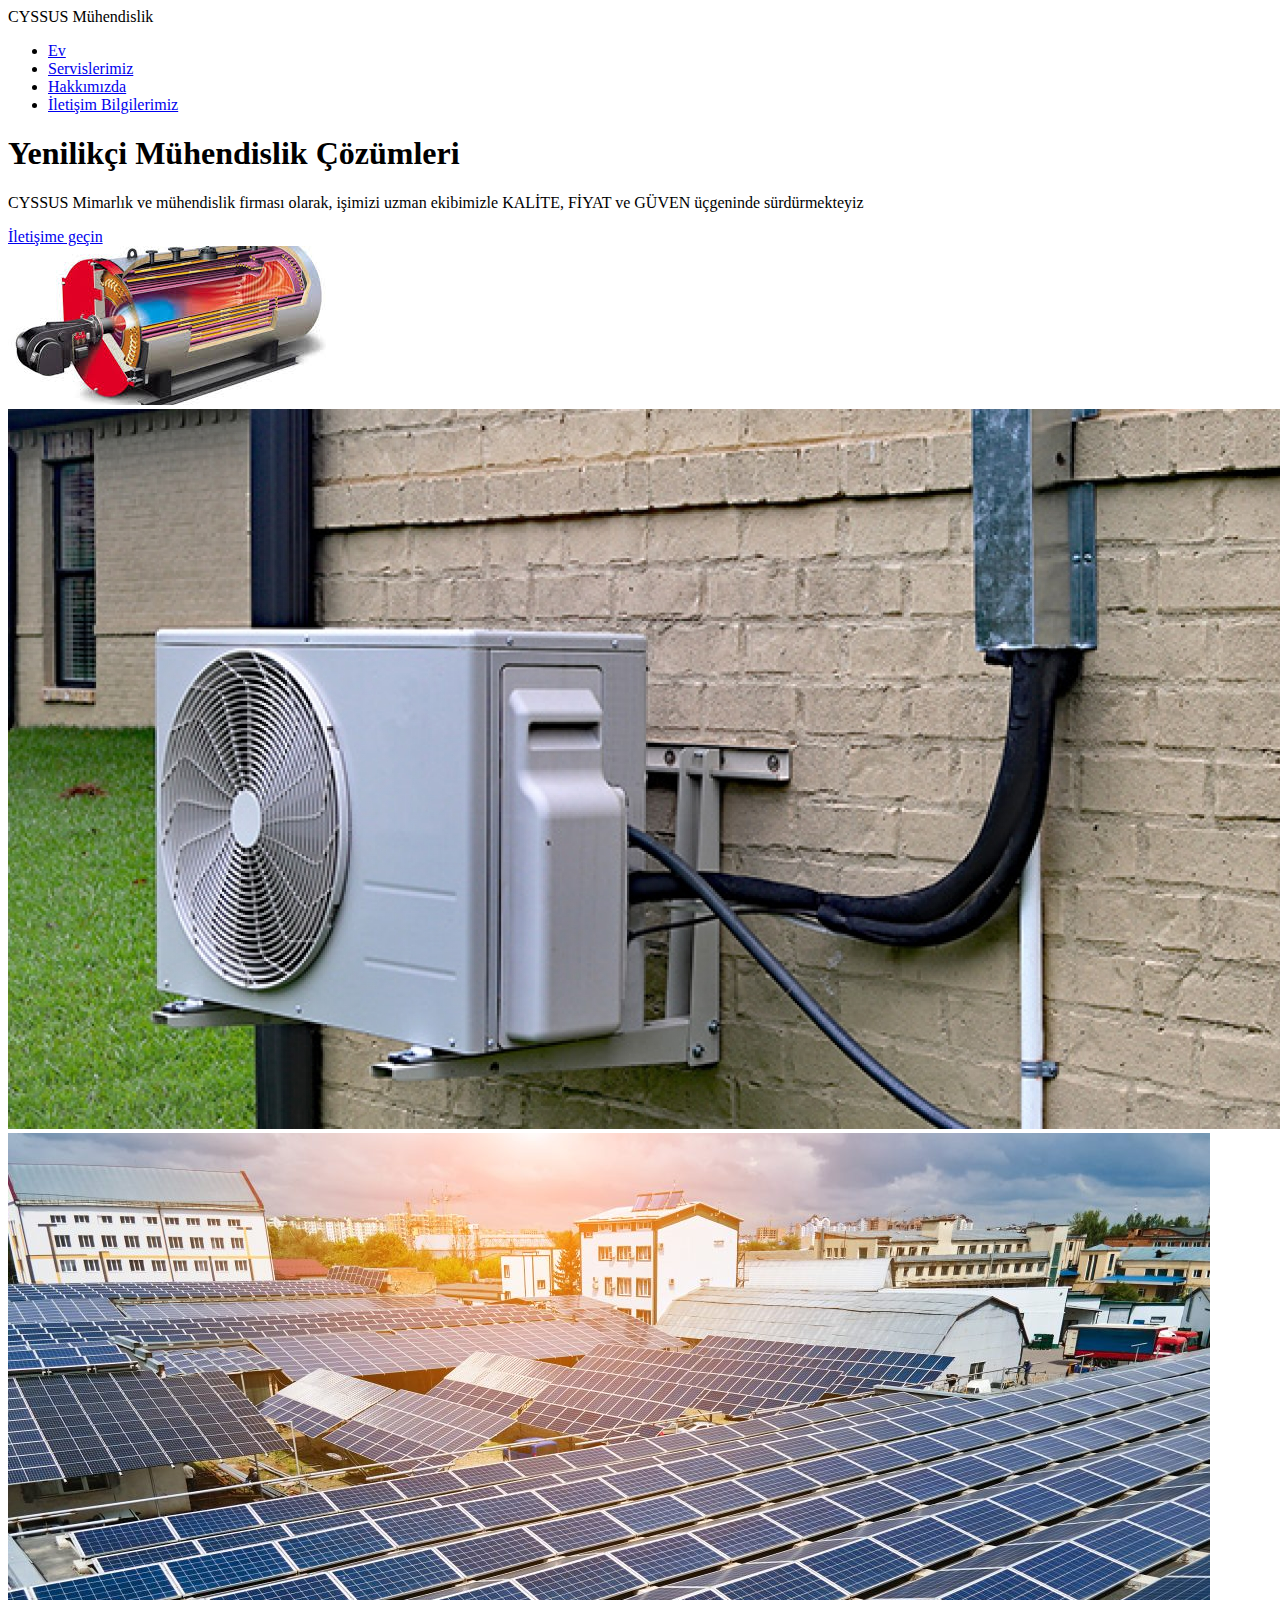
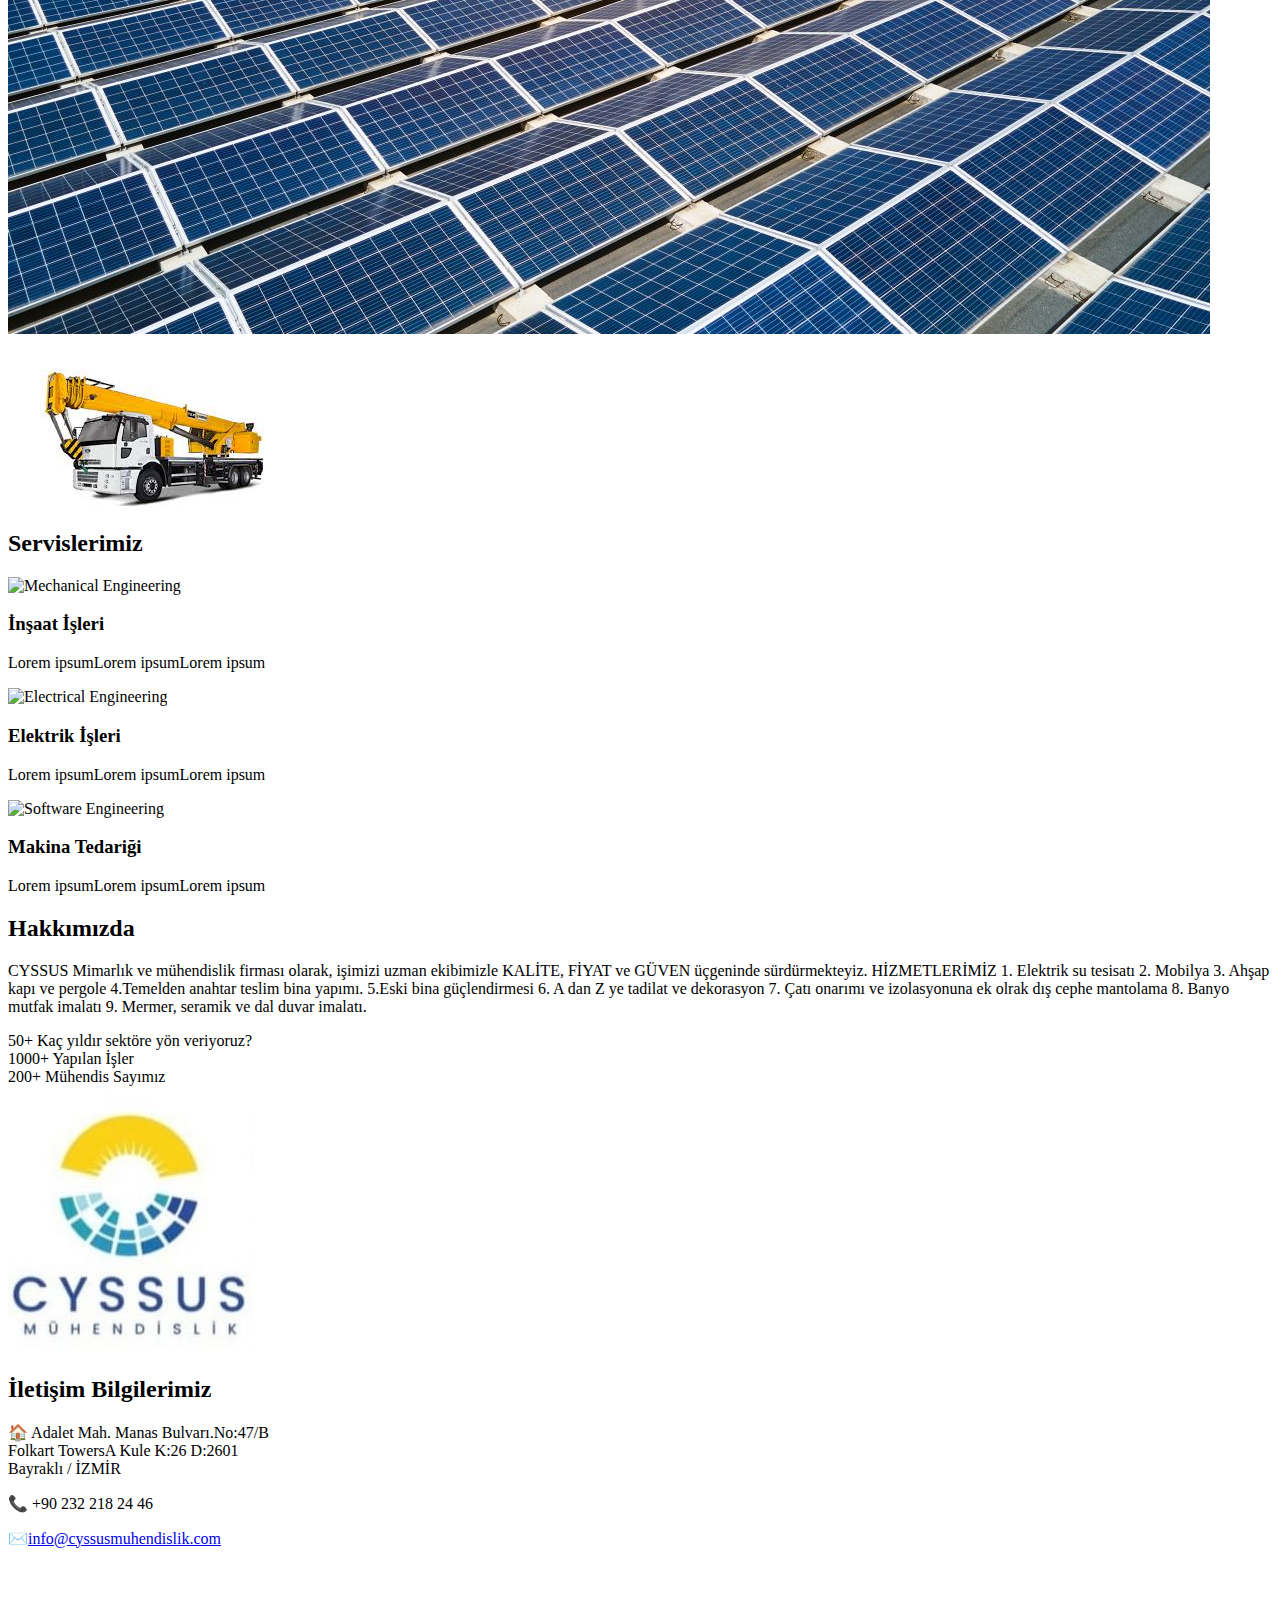
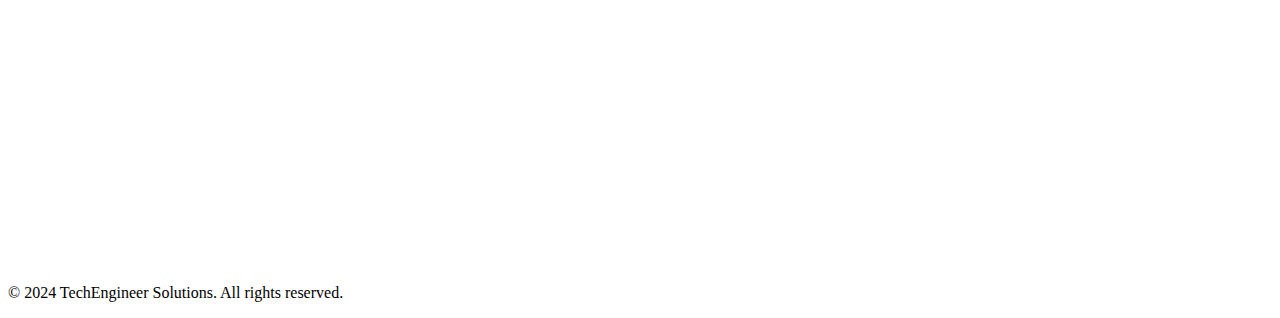
==== index.html @ 7f0f7c11 "Deleted photos" ====
<!DOCTYPE html>
<html lang="en">
<head>
    <meta charset="UTF-8">
    <meta name="viewport" content="width=device-width, initial-scale=1.0">
    <title>CYSSUS Mühendislik</title>
    <link rel="stylesheet" href="styles.css">
    <link rel="preconnect" href="https://fonts.googleapis.com">
    <link rel="preconnect" href="https://fonts.gstatic.com" crossorigin>
    <link href="https://fonts.googleapis.com/css2?family=Protest+Strike&display=swap" rel="stylesheet">
    <link rel="preconnect" href="https://fonts.googleapis.com">
    <link rel="preconnect" href="https://fonts.gstatic.com" crossorigin>
    <link href="https://fonts.googleapis.com/css2?family=Protest+Strike&family=Raleway:ital,wght@0,100..900;1,100..900&display=swap" rel="stylesheet">
    <script src="script.js" defer></script>
</head>
<body>
    <header>
        <nav>
            <div class="logo">CYSSUS Mühendislik</div>
            <ul class="nav-links">
                <li><a href="#home">Ev</a></li>
                <li><a href="#services">Servislerimiz</a></li>
                <li><a href="#about">Hakkımızda</a></li>
                <li><a href="#contact">İletişim Bilgilerimiz</a></li>
            </ul>
            <div class="burger">
                <div class="line1"></div>
                <div class="line2"></div>
                <div class="line3"></div>
            </div>
        </nav>
    </header>

    <main>
        <section id="home" class="hero">
            <h1>Yenilikçi Mühendislik Çözümleri</h1>
            <p>CYSSUS Mimarlık ve mühendislik firması olarak, işimizi uzman ekibimizle KALİTE, FİYAT ve GÜVEN üçgeninde sürdürmekteyiz</p>
            <a href="#contact" class="cta-button">İletişime geçin</a>
        </section>

        <div class="sliding-background">
            <img src="/photos/homePhotos/image1.jpeg" alt="Image 1">
            <img src="/photos/homePhotos/image2.jpg" alt="Image 2">
            <img src="/photos/homePhotos/image3.jpg" alt="Image 3">
            <img src="/photos/homePhotos/image4.jpeg" alt="Image 4">
        </div>
        

        <section id="services" class="services">
            <h2>Servislerimiz</h2>
            <div class="service-grid">
                <div class="service-card">
                    <img src="/placeholder.svg?height=100&width=100" alt="Mechanical Engineering">
                    <h3>İnşaat İşleri</h3>
                    <p>Lorem ipsumLorem ipsumLorem ipsum</p>
                </div>
                <div class="service-card">
                    <img src="/placeholder.svg?height=100&width=100" alt="Electrical Engineering">
                    <h3>Elektrik İşleri</h3>
                    <p>Lorem ipsumLorem ipsumLorem ipsum</p>
                </div>
                <div class="service-card">
                    <img src="/placeholder.svg?height=100&width=100" alt="Software Engineering">
                    <h3>Makina Tedariği</h3>
                    <p>Lorem ipsumLorem ipsumLorem ipsum</p>
                </div>
            </div>
        </section>

        <section id="about" class="about">
            <h2>Hakkımızda</h2>
            <p>CYSSUS Mimarlık ve mühendislik firması olarak, işimizi uzman ekibimizle KALİTE, FİYAT ve GÜVEN üçgeninde sürdürmekteyiz. HİZMETLERİMİZ 1. Elektrik su tesisatı 2. Mobilya 3. Ahşap kapı ve pergole 4.Temelden anahtar teslim bina yapımı. 5.Eski bina güçlendirmesi 6. A dan Z ye tadilat ve dekorasyon 7. Çatı onarımı ve izolasyonuna ek olrak dış cephe mantolama 8. Banyo mutfak imalatı 9. Mermer, seramik ve dal duvar imalatı.</p>
            <div class="stats">
                <div class="stat">
                    <span class="stat-number">50+</span>
                    <span class="stat-label">Kaç yıldır sektöre yön veriyoruz?</span>
                </div>
                <div class="stat">
                    <span class="stat-number">1000+</span>
                    <span class="stat-label">Yapılan İşler</span>
                </div>
                <div class="stat">
                    <span class="stat-number">200+</span>
                    <span class="stat-label">Mühendis Sayımız</span>
                </div>
            </div>
        </section>

        <section id="contact" class="contact">
           <div class="contact-container">
                <div class="contact-logo">
                    <img src="/photos/logo.jpg" alt="CYSSUS Mühendislik">
                </div>
                <div class="contact-info">
                    <h2>İletişim Bilgilerimiz</h2>
                    <p>🏠 Adalet Mah. Manas Bulvarı.No:47/B<br>Folkart TowersA Kule K:26 D:2601<br>Bayraklı / İZMİR</p>
                    <p>📞 +90 232 218 24 46</p>
                    <p>✉️<a href="mailto:info@cyssusmuhendislik.com">info@cyssusmuhendislik.com</a></p>
                </div>
                <div class="contact-map">
                    <iframe 
                        src="https://www.google.com/maps/embed?pb=!1m18!1m12!1m3!1d3163.7396954758437!2d27.10589727658598!3d38.45592697963924!2m3!1f0!2f0!3f0!3m2!1i1024!2i768!4f13.1!3m3!1m2!1s0x14b962fa7d7f7b1d%3A0x80889128d5943b39!2sFolkart%20Towers!5e0!3m2!1str!2str!4v1697385175682!5m2!1str!2str" 
                        width="300" 
                        height="300" 
                        style="border:0;" 
                        allowfullscreen="" 
                        loading="lazy" 
                        referrerpolicy="no-referrer-when-downgrade">
                    </iframe>
                </div>
            </div>
        </section>
        

    </main>

    <footer>
        <p>&copy; 2024 TechEngineer Solutions. All rights reserved.</p>
    </footer>
</body>
</html>
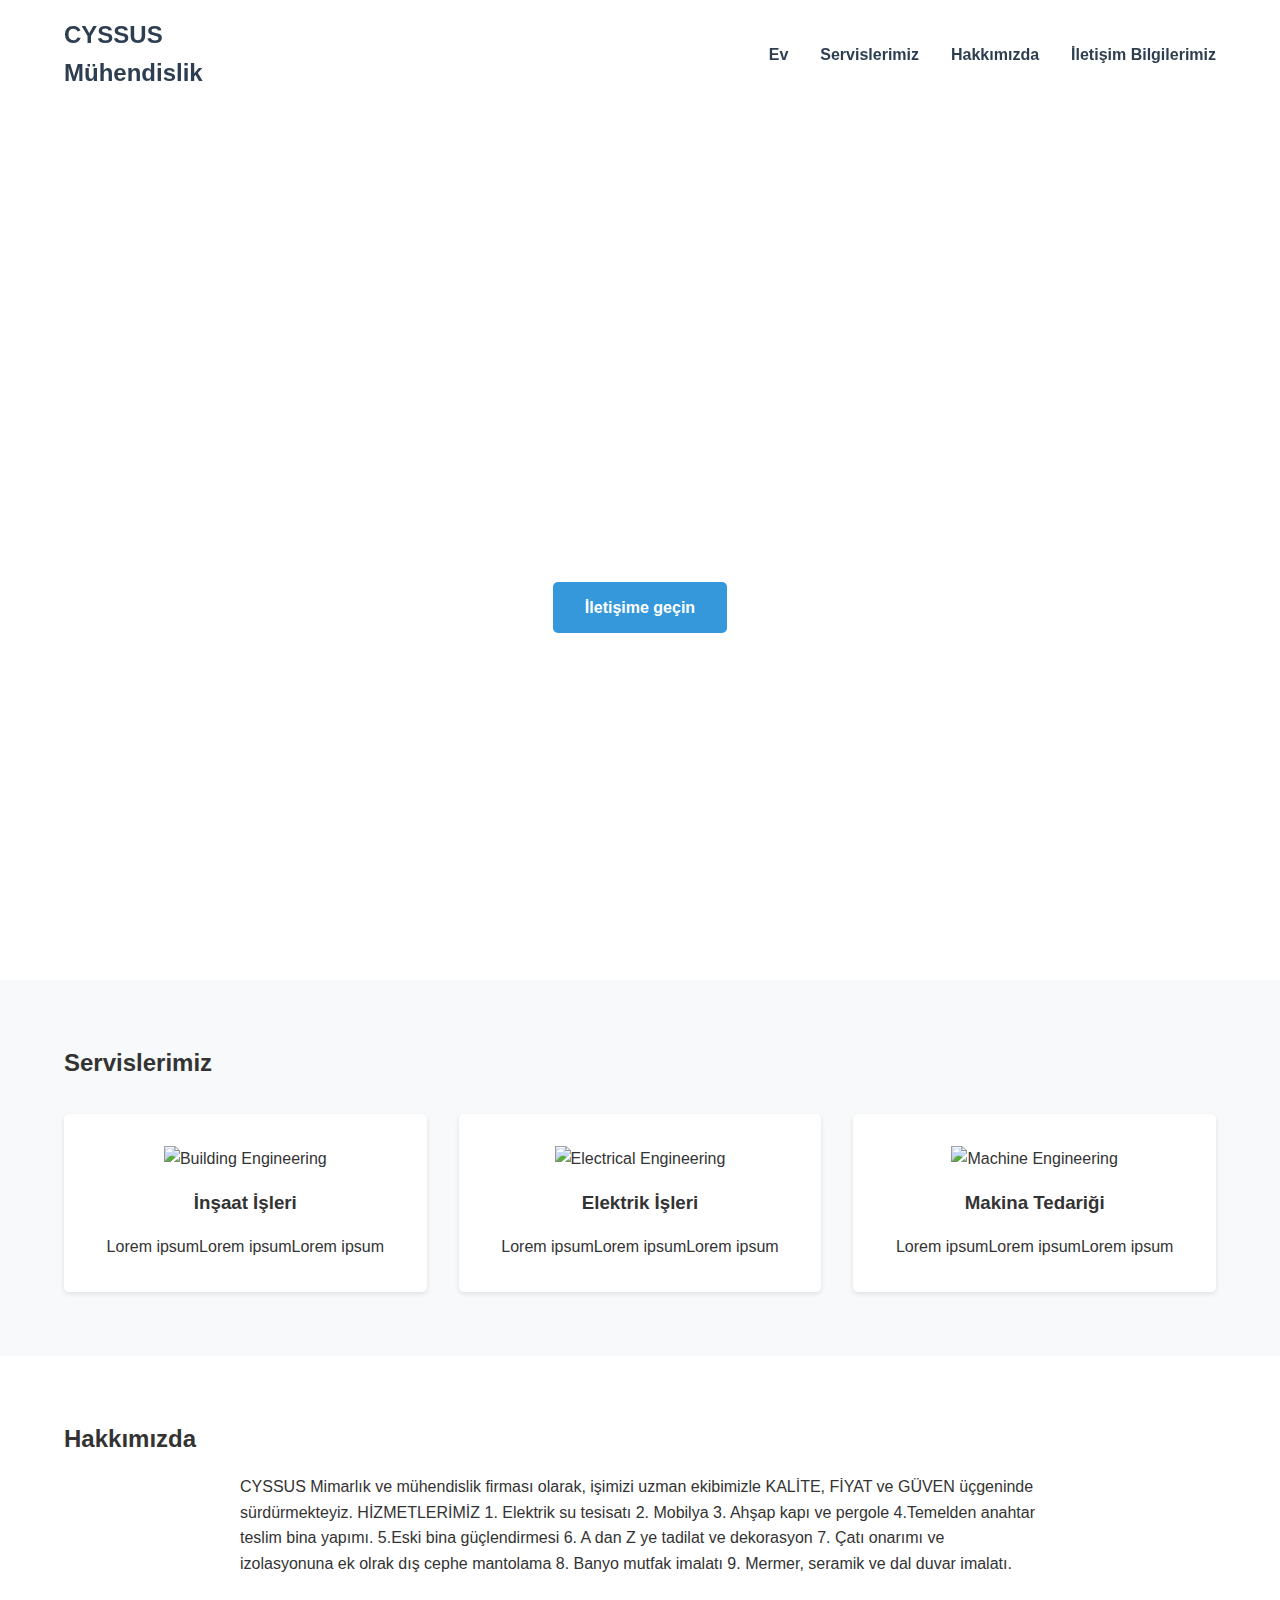
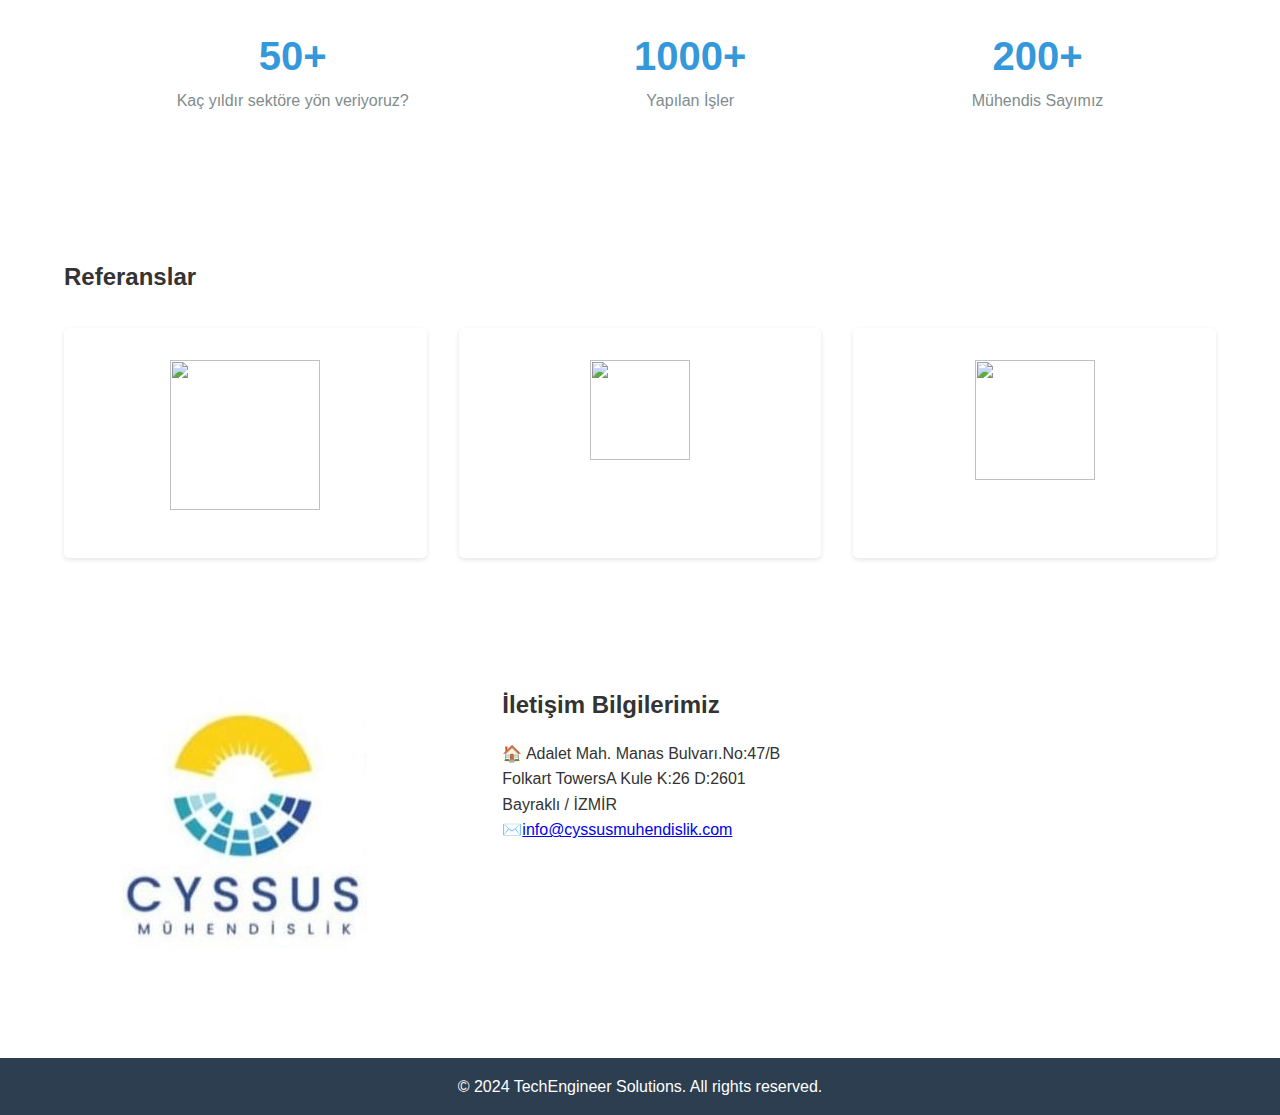
==== commit f6a2e3a3: "Sliding kaldı brom Allah kolaylık versin" ====
--- a/index.html
+++ b/index.html
@@ -33,34 +33,37 @@
 
     <main>
         <section id="home" class="hero">
+            
             <h1>Yenilikçi Mühendislik Çözümleri</h1>
             <p>CYSSUS Mimarlık ve mühendislik firması olarak, işimizi uzman ekibimizle KALİTE, FİYAT ve GÜVEN üçgeninde sürdürmekteyiz</p>
             <a href="#contact" class="cta-button">İletişime geçin</a>
         </section>
 
+        <!--
         <div class="sliding-background">
-            <img src="/photos/homePhotos/image1.jpeg" alt="Image 1">
-            <img src="/photos/homePhotos/image2.jpg" alt="Image 2">
-            <img src="/photos/homePhotos/image3.jpg" alt="Image 3">
-            <img src="/photos/homePhotos/image4.jpeg" alt="Image 4">
+            <img src="photos/homePhotos/image1.jpeg" alt="Image 1">
+            <img src="photos/homePhotos/image2.jpg" alt="Image 2">
+            <img src="photos/homePhotos/image3.jpg" alt="Image 3">
+            <img src="photos/homePhotos/image4.jpeg" alt="Image 4"> 
         </div>
+        -->
         
 
         <section id="services" class="services">
             <h2>Servislerimiz</h2>
-            <div class="service-grid">
-                <div class="service-card">
-                    <img src="/placeholder.svg?height=100&width=100" alt="Mechanical Engineering">
+            <div class="service-grid" >
+                <div class="service-card" data-url="insaat.html">
+                    <img src="photos/servisPhotos/insaat.jpeg" alt="Building Engineering">
                     <h3>İnşaat İşleri</h3>
                     <p>Lorem ipsumLorem ipsumLorem ipsum</p>
                 </div>
-                <div class="service-card">
-                    <img src="/placeholder.svg?height=100&width=100" alt="Electrical Engineering">
+                <div class="service-card" data-url="elektrik.html">
+                    <img src="photos/servisPhotos/elektrik.jpg" alt="Electrical Engineering">
                     <h3>Elektrik İşleri</h3>
                     <p>Lorem ipsumLorem ipsumLorem ipsum</p>
                 </div>
-                <div class="service-card">
-                    <img src="/placeholder.svg?height=100&width=100" alt="Software Engineering">
+                <div class="service-card" data-url="makina.html">
+                    <img src="photos/servisPhotos/makina.avif" alt="Machine Engineering">
                     <h3>Makina Tedariği</h3>
                     <p>Lorem ipsumLorem ipsumLorem ipsum</p>
                 </div>
@@ -84,17 +87,31 @@
                     <span class="stat-label">Mühendis Sayımız</span>
                 </div>
             </div>
+        </section id="references" class="references">
+            
+        <section>
+            <h2>Referanslar</h2>
+                <div class="references-grid">
+                    <div class="references-card">
+                        <img id="card-one" src="photos/referencesPhotos/gediz.jpg" alt="">
+                    </div>
+                    <div class="references-card">
+                        <img id="card-two" src="photos/referencesPhotos/onaylar.jpg" alt="">
+                    </div>
+                    <div class="references-card">
+                        <img id="card-three" src="photos/referencesPhotos/ziraat.jpg" alt="">
+                    </div>
+                </div>
         </section>
 
         <section id="contact" class="contact">
            <div class="contact-container">
                 <div class="contact-logo">
-                    <img src="/photos/logo.jpg" alt="CYSSUS Mühendislik">
+                    <img src="photos/logo.jpg" alt="CYSSUS Mühendislik">
                 </div>
                 <div class="contact-info">
                     <h2>İletişim Bilgilerimiz</h2>
                     <p>🏠 Adalet Mah. Manas Bulvarı.No:47/B<br>Folkart TowersA Kule K:26 D:2601<br>Bayraklı / İZMİR</p>
-                    <p>📞 +90 232 218 24 46</p>
                     <p>✉️<a href="mailto:info@cyssusmuhendislik.com">info@cyssusmuhendislik.com</a></p>
                 </div>
                 <div class="contact-map">
--- a/styles.css
+++ b/styles.css
@@ -0,0 +1,333 @@
+/* Reset and base styles */
+* {
+    margin: 0;
+    padding: 0;
+    box-sizing: border-box;
+}
+
+body {
+    font-family: Arial, sans-serif;
+    line-height: 1.6;
+    color: #333;
+}
+
+/* Header and Navigation */
+header {
+    position: fixed;
+    width: 100%;
+    z-index: 1000;
+}
+
+nav {
+    background-color: transparent;
+    transition: background-color 0.3s ease; 
+    display: flex;
+    justify-content: space-between;
+    align-items: center;
+    padding: 1rem 5%;
+}
+
+.logo {
+    font-size: 1.5rem;
+    font-weight: bold;
+    color: #2c3e50;
+}
+
+.nav-links {
+    display: flex;
+    list-style: none;
+}
+
+.nav-links li {
+    margin-left: 2rem;
+}
+
+.nav-links a {
+    text-decoration: none;
+    color: #2c3e50;
+    font-weight: bold;
+    transition: color 0.3s ease;
+}
+
+.nav-links a:hover {
+    color: #3498db;
+}
+
+.burger {
+    display: none;
+    cursor: pointer;
+}
+
+.burger div {
+    width: 25px;
+    height: 3px;
+    background-color: #2c3e50;
+    margin: 5px;
+    transition: all 0.3s ease;
+}
+
+/* Main Content */
+main {
+    padding-top: 80px;
+}
+
+section {
+    padding: 4rem 5%;
+}
+
+h1, h2, h3 {
+    margin-bottom: 1rem;
+}
+
+/* Hero Section */
+.hero {
+    background-size: cover;
+    background-position: center;
+    height: 100vh;
+    display: flex;
+    flex-direction: column;
+    justify-content: center;
+    align-items: center;
+    text-align: center;
+    color: #fff;
+}
+
+.hero h1 {
+    font-size: 3rem;
+    margin-bottom: 1rem;
+}
+
+.hero p {
+    font-size: 1.2rem;
+    margin-bottom: 2rem;
+}
+
+.cta-button {
+    display: inline-block;
+    background-color: #3498db;
+    color: #fff;
+    padding: 0.8rem 2rem;
+    text-decoration: none;
+    border-radius: 5px;
+    font-weight: bold;
+    transition: background-color 0.3s ease;
+}
+
+.cta-button:hover {
+    background-color: #2980b9;
+}
+
+/* Services Section */
+.services {
+    background-color: #f8f9fa;
+}
+
+.service-grid {
+    display: grid;
+    grid-template-columns: repeat(auto-fit, minmax(250px, 1fr));
+    gap: 2rem;
+    margin-top: 2rem;
+}
+
+.service-card {
+    background-color: #fff;
+    padding: 2rem;
+    border-radius: 5px;
+    box-shadow: 0 2px 5px rgba(0, 0, 0, 0.1);
+    text-align: center;
+    transition: transform 0.3s ease;
+}
+
+.service-card:hover {
+    transform: translateY(-5px);
+}
+
+.service-card img {
+    width: 150px;
+    height: 100px;
+    margin-bottom: 1rem;
+}
+
+/* About Section */
+.about p {
+    max-width: 800px;
+    margin: 0 auto 2rem;
+}
+
+.stats {
+    display: flex;
+    justify-content: space-around;
+    flex-wrap: wrap;
+}
+
+.stat {
+    text-align: center;
+    margin: 1rem;
+}
+
+.stat-number {
+    font-size: 2.5rem;
+    font-weight: bold;
+    color: #3498db;
+    display: block;
+}
+
+.stat-label {
+    font-size: 1rem;
+    color: #7f8c8d;
+}
+
+.references-grid {
+    display: grid;
+    grid-template-columns: repeat(auto-fit, minmax(250px, 1fr));
+    gap: 2rem;
+    margin-top: 2rem;
+}
+
+.references-card img {
+    width: 100px;
+    height: 100px;
+    margin-bottom: 1rem;
+}
+
+.references-card {
+    background-color: #fff;
+    padding: 2rem;
+    border-radius: 5px;
+    box-shadow: 0 2px 5px rgba(0, 0, 0, 0.1);
+    text-align: center;
+    transition: transform 0.3s ease;
+}
+
+#card-one {
+    width: 150px;
+    height: 150px;
+}
+
+#card-three {
+    width: 120px;
+    height: 120px;
+}
+
+.logo-container {
+    display: flex;
+    flex-direction: row;
+    align-items: center;
+    margin-bottom: 1.5rem;
+}
+
+.logo {
+    width: 100px;
+    height: auto;
+}
+
+.contact-container {
+    display: flex;
+    justify-content: space-between;
+    margin-left: 5%;
+}
+
+/* Footer */
+footer {
+    background-color: #2c3e50;
+    color: #fff;
+    text-align: center;
+    padding: 1rem;
+}
+
+/* Responsive design */
+@media screen and (max-width: 1024px) {
+    .hero h1 {
+        font-size: 2.5rem;
+    }
+
+    .hero p {
+        font-size: 1rem;
+    }
+
+    .service-grid,
+    .references-grid {
+        grid-template-columns: repeat(auto-fit, minmax(200px, 1fr));
+    }
+}
+
+@media screen and (max-width: 768px) {
+    .nav-links {
+        position: fixed;
+        right: -100%;
+        top: 5rem;
+        flex-direction: column;
+        background-color: #fff;
+        width: 50%;
+        text-align: center;
+        transition: 0.3s;
+        box-shadow: 0 10px 27px rgba(0, 0, 0, 0.05);
+    }
+
+    .nav-links.active {
+        right: 0;
+    }
+
+    .nav-links li {
+        margin: 2.5rem 0;
+    }
+
+    .burger {
+        display: block;
+    }
+
+    .hero h1 {
+        font-size: 2rem;
+    }
+
+    .contact-container {
+        flex-direction: column;
+    }
+
+    .contact-container > div {
+        margin-bottom: 2rem;
+    }
+}
+
+@media screen and (max-width: 480px) {
+    .hero h1 {
+        font-size: 1.5rem;
+    }
+
+    .hero p {
+        font-size: 0.9rem;
+    }
+
+    .cta-button {
+        padding: 0.6rem 1.5rem;
+        font-size: 0.9rem;
+    }
+
+    .service-grid,
+    .references-grid {
+        grid-template-columns: 1fr;
+    }
+
+    .stat-number {
+        font-size: 2rem;
+    }
+
+    .stat-label {
+        font-size: 0.9rem;
+    }
+
+    .logo-container {
+        flex-direction: column;
+    }
+
+    .logo {
+        width: 80px;
+        margin-bottom: 1rem;
+    }
+}
+
+
+
+
+
+
